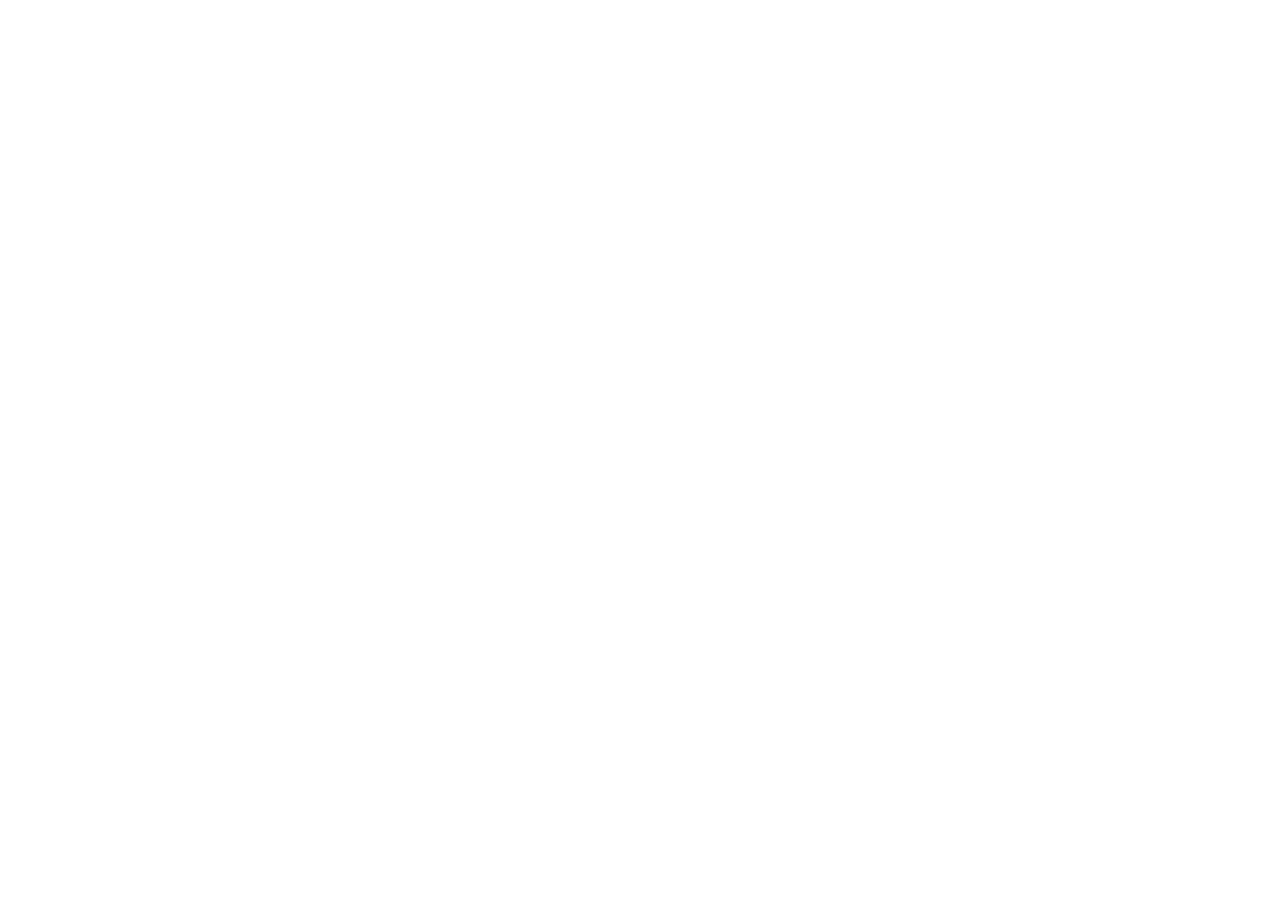
==== index.html @ 73774432 "Use tech stack vite_react_shadcn_ts" ====
<!DOCTYPE html>
<html lang="en">
  <head>
    <meta charset="UTF-8" />
    <meta name="viewport" content="width=device-width, initial-scale=1.0" />
    <title>dirigo-issue-rank</title>
    <meta name="description" content="Lovable Generated Project" />
    <meta name="author" content="Lovable" />

    <meta property="og:title" content="dirigo-issue-rank" />
    <meta property="og:description" content="Lovable Generated Project" />
    <meta property="og:type" content="website" />
    <meta property="og:image" content="https://lovable.dev/opengraph-image-p98pqg.png" />

    <meta name="twitter:card" content="summary_large_image" />
    <meta name="twitter:site" content="@lovable_dev" />
    <meta name="twitter:image" content="https://lovable.dev/opengraph-image-p98pqg.png" />
  </head>

  <body>
    <div id="root"></div>
    <!-- IMPORTANT: DO NOT REMOVE THIS SCRIPT TAG OR THIS VERY COMMENT! -->
    <script src="https://cdn.gpteng.co/gptengineer.js" type="module"></script>
    <script type="module" src="/src/main.tsx"></script>
  </body>
</html>
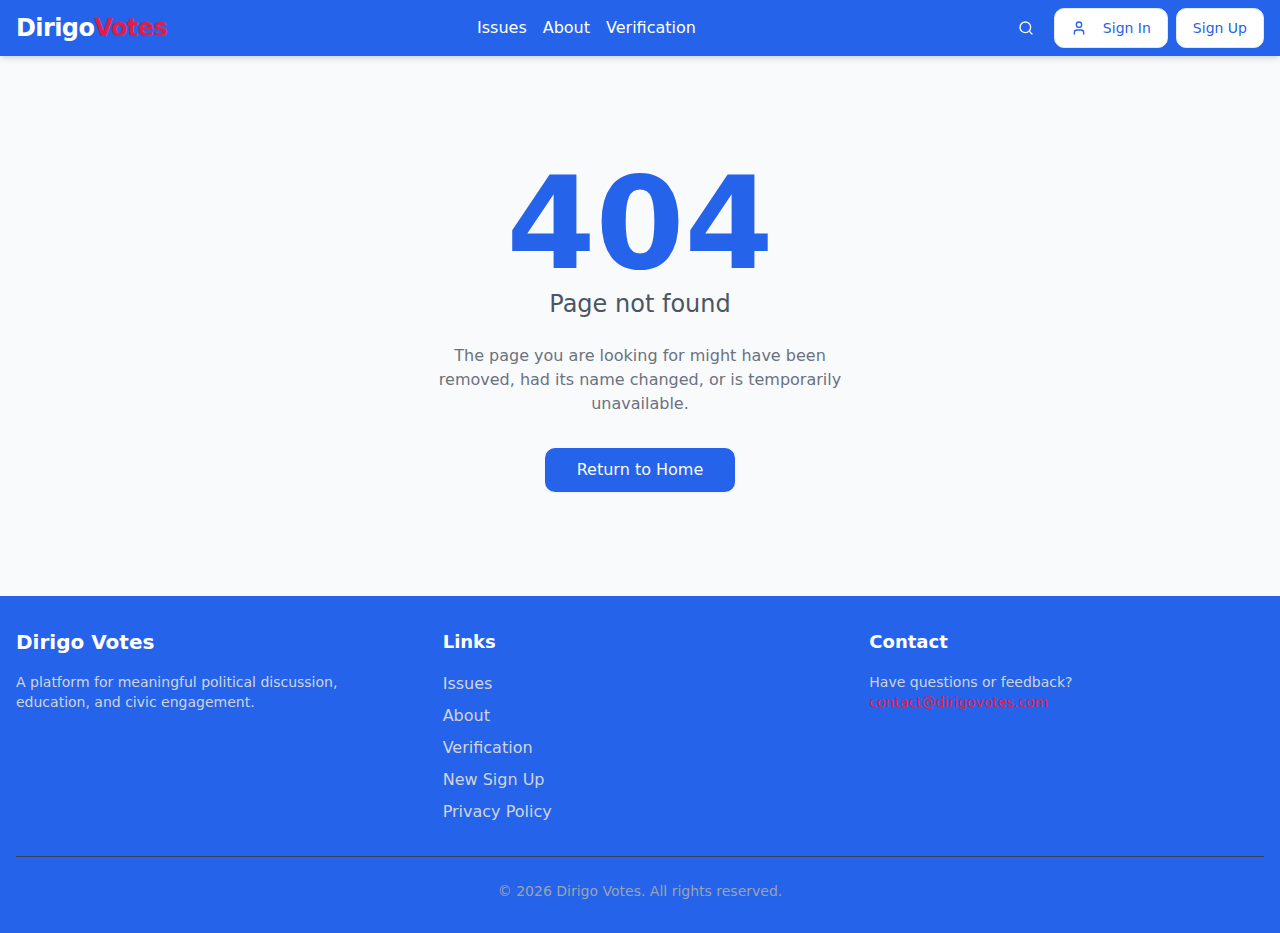
==== commit 893b3aa8: "deploy: 84d35c03c6ad5ea9a88a1acf1cf46788c0f653ad" ====
--- a/index.html
+++ b/index.html
@@ -1,26 +1,29 @@
+
 <!DOCTYPE html>
 <html lang="en">
   <head>
     <meta charset="UTF-8" />
     <meta name="viewport" content="width=device-width, initial-scale=1.0" />
-    <title>dirigo-issue-rank</title>
-    <meta name="description" content="Lovable Generated Project" />
-    <meta name="author" content="Lovable" />
+    <meta http-equiv="Content-Security-Policy" content="script-src 'self' 'unsafe-eval' https://cdn.gpteng.co https://*.lovable.dev https://*.lovable.app;">
+    <title>Dirigo Votes - Democracy is a Conversation</title>
+    <meta name="description" content="A platform for political education and discourse centered on issues and positions" />
+    <meta name="author" content="Dirigo Votes" />
 
-    <meta property="og:title" content="dirigo-issue-rank" />
-    <meta property="og:description" content="Lovable Generated Project" />
+    <meta property="og:title" content="Dirigo Votes" />
+    <meta property="og:description" content="A platform for political education and discourse centered on issues and positions" />
     <meta property="og:type" content="website" />
     <meta property="og:image" content="https://lovable.dev/opengraph-image-p98pqg.png" />
 
     <meta name="twitter:card" content="summary_large_image" />
-    <meta name="twitter:site" content="@lovable_dev" />
+    <meta name="twitter:site" content="@DirigVotes" />
     <meta name="twitter:image" content="https://lovable.dev/opengraph-image-p98pqg.png" />
+    <script type="module" crossorigin src="/assets/index-CivT9En5.js"></script>
+    <link rel="stylesheet" crossorigin href="/assets/index-nT3lsCF1.css">
   </head>
 
   <body>
     <div id="root"></div>
     <!-- IMPORTANT: DO NOT REMOVE THIS SCRIPT TAG OR THIS VERY COMMENT! -->
     <script src="https://cdn.gpteng.co/gptengineer.js" type="module"></script>
-    <script type="module" src="/src/main.tsx"></script>
   </body>
 </html>
--- a/assets/index-nT3lsCF1.css
+++ b/assets/index-nT3lsCF1.css
@@ -0,0 +1 @@
+*,:before,:after{--tw-border-spacing-x: 0;--tw-border-spacing-y: 0;--tw-translate-x: 0;--tw-translate-y: 0;--tw-rotate: 0;--tw-skew-x: 0;--tw-skew-y: 0;--tw-scale-x: 1;--tw-scale-y: 1;--tw-pan-x: ;--tw-pan-y: ;--tw-pinch-zoom: ;--tw-scroll-snap-strictness: proximity;--tw-gradient-from-position: ;--tw-gradient-via-position: ;--tw-gradient-to-position: ;--tw-ordinal: ;--tw-slashed-zero: ;--tw-numeric-figure: ;--tw-numeric-spacing: ;--tw-numeric-fraction: ;--tw-ring-inset: ;--tw-ring-offset-width: 0px;--tw-ring-offset-color: #fff;--tw-ring-color: rgb(59 130 246 / .5);--tw-ring-offset-shadow: 0 0 #0000;--tw-ring-shadow: 0 0 #0000;--tw-shadow: 0 0 #0000;--tw-shadow-colored: 0 0 #0000;--tw-blur: ;--tw-brightness: ;--tw-contrast: ;--tw-grayscale: ;--tw-hue-rotate: ;--tw-invert: ;--tw-saturate: ;--tw-sepia: ;--tw-drop-shadow: ;--tw-backdrop-blur: ;--tw-backdrop-brightness: ;--tw-backdrop-contrast: ;--tw-backdrop-grayscale: ;--tw-backdrop-hue-rotate: ;--tw-backdrop-invert: ;--tw-backdrop-opacity: ;--tw-backdrop-saturate: ;--tw-backdrop-sepia: ;--tw-contain-size: ;--tw-contain-layout: ;--tw-contain-paint: ;--tw-contain-style: }::backdrop{--tw-border-spacing-x: 0;--tw-border-spacing-y: 0;--tw-translate-x: 0;--tw-translate-y: 0;--tw-rotate: 0;--tw-skew-x: 0;--tw-skew-y: 0;--tw-scale-x: 1;--tw-scale-y: 1;--tw-pan-x: ;--tw-pan-y: ;--tw-pinch-zoom: ;--tw-scroll-snap-strictness: proximity;--tw-gradient-from-position: ;--tw-gradient-via-position: ;--tw-gradient-to-position: ;--tw-ordinal: ;--tw-slashed-zero: ;--tw-numeric-figure: ;--tw-numeric-spacing: ;--tw-numeric-fraction: ;--tw-ring-inset: ;--tw-ring-offset-width: 0px;--tw-ring-offset-color: #fff;--tw-ring-color: rgb(59 130 246 / .5);--tw-ring-offset-shadow: 0 0 #0000;--tw-ring-shadow: 0 0 #0000;--tw-shadow: 0 0 #0000;--tw-shadow-colored: 0 0 #0000;--tw-blur: ;--tw-brightness: ;--tw-contrast: ;--tw-grayscale: ;--tw-hue-rotate: ;--tw-invert: ;--tw-saturate: ;--tw-sepia: ;--tw-drop-shadow: ;--tw-backdrop-blur: ;--tw-backdrop-brightness: ;--tw-backdrop-contrast: ;--tw-backdrop-grayscale: ;--tw-backdrop-hue-rotate: ;--tw-backdrop-invert: ;--tw-backdrop-opacity: ;--tw-backdrop-saturate: ;--tw-backdrop-sepia: ;--tw-contain-size: ;--tw-contain-layout: ;--tw-contain-paint: ;--tw-contain-style: }*,:before,:after{box-sizing:border-box;border-width:0;border-style:solid;border-color:#e5e7eb}:before,:after{--tw-content: ""}html,:host{line-height:1.5;-webkit-text-size-adjust:100%;-moz-tab-size:4;-o-tab-size:4;tab-size:4;font-family:ui-sans-serif,system-ui,sans-serif,"Apple Color Emoji","Segoe UI Emoji",Segoe UI Symbol,"Noto Color Emoji";font-feature-settings:normal;font-variation-settings:normal;-webkit-tap-highlight-color:transparent}body{margin:0;line-height:inherit}hr{height:0;color:inherit;border-top-width:1px}abbr:where([title]){-webkit-text-decoration:underline dotted;text-decoration:underline dotted}h1,h2,h3,h4,h5,h6{font-size:inherit;font-weight:inherit}a{color:inherit;text-decoration:inherit}b,strong{font-weight:bolder}code,kbd,samp,pre{font-family:ui-monospace,SFMono-Regular,Menlo,Monaco,Consolas,Liberation Mono,Courier New,monospace;font-feature-settings:normal;font-variation-settings:normal;font-size:1em}small{font-size:80%}sub,sup{font-size:75%;line-height:0;position:relative;vertical-align:baseline}sub{bottom:-.25em}sup{top:-.5em}table{text-indent:0;border-color:inherit;border-collapse:collapse}button,input,optgroup,select,textarea{font-family:inherit;font-feature-settings:inherit;font-variation-settings:inherit;font-size:100%;font-weight:inherit;line-height:inherit;letter-spacing:inherit;color:inherit;margin:0;padding:0}button,select{text-transform:none}button,input:where([type=button]),input:where([type=reset]),input:where([type=submit]){-webkit-appearance:button;background-color:transparent;background-image:none}:-moz-focusring{outline:auto}:-moz-ui-invalid{box-shadow:none}progress{vertical-align:baseline}::-webkit-inner-spin-button,::-webkit-outer-spin-button{height:auto}[type=search]{-webkit-appearance:textfield;outline-offset:-2px}::-webkit-search-decoration{-webkit-appearance:none}::-webkit-file-upload-button{-webkit-appearance:button;font:inherit}summary{display:list-item}blockquote,dl,dd,h1,h2,h3,h4,h5,h6,hr,figure,p,pre{margin:0}fieldset{margin:0;padding:0}legend{padding:0}ol,ul,menu{list-style:none;margin:0;padding:0}dialog{padding:0}textarea{resize:vertical}input::-moz-placeholder,textarea::-moz-placeholder{opacity:1;color:#9ca3af}input::placeholder,textarea::placeholder{opacity:1;color:#9ca3af}button,[role=button]{cursor:pointer}:disabled{cursor:default}img,svg,video,canvas,audio,iframe,embed,object{display:block;vertical-align:middle}img,video{max-width:100%;height:auto}[hidden]:where(:not([hidden=until-found])){display:none}:root{--background: 210 40% 98%;--foreground: 222.2 84% 4.9%;--card: 0 0% 100%;--card-foreground: 222.2 84% 4.9%;--popover: 0 0% 100%;--popover-foreground: 222.2 84% 4.9%;--primary: 224 76% 48%;--primary-foreground: 210 40% 98%;--secondary: 355 90% 50%;--secondary-foreground: 210 40% 98%;--muted: 210 40% 96.1%;--muted-foreground: 215.4 16.3% 46.9%;--accent: 355 90% 50%;--accent-foreground: 210 40% 98%;--destructive: 0 84.2% 60.2%;--destructive-foreground: 210 40% 98%;--border: 214.3 31.8% 91.4%;--input: 214.3 31.8% 91.4%;--ring: 224 76% 48%;--radius: .75rem}*{border-color:hsl(var(--border))}body{background-color:hsl(var(--background));color:hsl(var(--foreground));font-feature-settings:"ss01","ss02","cv01","cv02","cv03"}.container{width:100%;margin-right:auto;margin-left:auto;padding-right:2rem;padding-left:2rem}@media (min-width: 1400px){.container{max-width:1400px}}.sr-only{position:absolute;width:1px;height:1px;padding:0;margin:-1px;overflow:hidden;clip:rect(0,0,0,0);white-space:nowrap;border-width:0}.pointer-events-none{pointer-events:none}.pointer-events-auto{pointer-events:auto}.visible{visibility:visible}.invisible{visibility:hidden}.fixed{position:fixed}.absolute{position:absolute}.relative{position:relative}.inset-0{top:0;right:0;bottom:0;left:0}.inset-x-0{left:0;right:0}.inset-y-0{top:0;bottom:0}.-bottom-12{bottom:-3rem}.-left-12{left:-3rem}.-right-12{right:-3rem}.-top-12{top:-3rem}.bottom-0{bottom:0}.left-0{left:0}.left-1{left:.25rem}.left-1\/2{left:50%}.left-2{left:.5rem}.left-2\.5{left:.625rem}.left-\[50\%\]{left:50%}.right-0{right:0}.right-1{right:.25rem}.right-2{right:.5rem}.right-3{right:.75rem}.right-4{right:1rem}.top-0{top:0}.top-1\.5{top:.375rem}.top-1\/2{top:50%}.top-2{top:.5rem}.top-2\.5{top:.625rem}.top-3\.5{top:.875rem}.top-4{top:1rem}.top-\[1px\]{top:1px}.top-\[50\%\]{top:50%}.top-\[60\%\]{top:60%}.top-full{top:100%}.z-10{z-index:10}.z-20{z-index:20}.z-50{z-index:50}.z-\[100\]{z-index:100}.z-\[1\]{z-index:1}.-mx-1{margin-left:-.25rem;margin-right:-.25rem}.mx-2{margin-left:.5rem;margin-right:.5rem}.mx-3\.5{margin-left:.875rem;margin-right:.875rem}.mx-auto{margin-left:auto;margin-right:auto}.my-0\.5{margin-top:.125rem;margin-bottom:.125rem}.my-1{margin-top:.25rem;margin-bottom:.25rem}.my-12{margin-top:3rem;margin-bottom:3rem}.my-6{margin-top:1.5rem;margin-bottom:1.5rem}.my-8{margin-top:2rem;margin-bottom:2rem}.-ml-4{margin-left:-1rem}.-mt-4{margin-top:-1rem}.mb-1{margin-bottom:.25rem}.mb-12{margin-bottom:3rem}.mb-2{margin-bottom:.5rem}.mb-3{margin-bottom:.75rem}.mb-4{margin-bottom:1rem}.mb-5{margin-bottom:1.25rem}.mb-6{margin-bottom:1.5rem}.mb-8{margin-bottom:2rem}.ml-1{margin-left:.25rem}.ml-2{margin-left:.5rem}.ml-auto{margin-left:auto}.mr-1{margin-right:.25rem}.mr-2{margin-right:.5rem}.mt-0\.5{margin-top:.125rem}.mt-1{margin-top:.25rem}.mt-1\.5{margin-top:.375rem}.mt-12{margin-top:3rem}.mt-2{margin-top:.5rem}.mt-24{margin-top:6rem}.mt-4{margin-top:1rem}.mt-6{margin-top:1.5rem}.mt-8{margin-top:2rem}.mt-auto{margin-top:auto}.block{display:block}.flex{display:flex}.inline-flex{display:inline-flex}.table{display:table}.grid{display:grid}.hidden{display:none}.aspect-square{aspect-ratio:1 / 1}.aspect-video{aspect-ratio:16 / 9}.size-4{width:1rem;height:1rem}.h-1\.5{height:.375rem}.h-10{height:2.5rem}.h-11{height:2.75rem}.h-12{height:3rem}.h-16{height:4rem}.h-2{height:.5rem}.h-2\.5{height:.625rem}.h-24{height:6rem}.h-3{height:.75rem}.h-3\.5{height:.875rem}.h-32{height:8rem}.h-4{height:1rem}.h-40{height:10rem}.h-5{height:1.25rem}.h-6{height:1.5rem}.h-64{height:16rem}.h-7{height:1.75rem}.h-8{height:2rem}.h-80{height:20rem}.h-9{height:2.25rem}.h-\[1px\]{height:1px}.h-\[200px\]{height:200px}.h-\[300px\]{height:300px}.h-\[var\(--radix-navigation-menu-viewport-height\)\]{height:var(--radix-navigation-menu-viewport-height)}.h-\[var\(--radix-select-trigger-height\)\]{height:var(--radix-select-trigger-height)}.h-auto{height:auto}.h-full{height:100%}.h-px{height:1px}.h-svh{height:100svh}.max-h-96{max-height:24rem}.max-h-\[300px\]{max-height:300px}.max-h-\[60vh\]{max-height:60vh}.max-h-\[80vh\]{max-height:80vh}.max-h-screen{max-height:100vh}.min-h-0{min-height:0px}.min-h-\[100px\]{min-height:100px}.min-h-\[150px\]{min-height:150px}.min-h-\[200px\]{min-height:200px}.min-h-\[80px\]{min-height:80px}.min-h-screen{min-height:100vh}.min-h-svh{min-height:100svh}.w-0{width:0px}.w-1{width:.25rem}.w-1\/2{width:50%}.w-1\/3{width:33.333333%}.w-1\/4{width:25%}.w-10{width:2.5rem}.w-11{width:2.75rem}.w-12{width:3rem}.w-16{width:4rem}.w-2{width:.5rem}.w-2\.5{width:.625rem}.w-2\/3{width:66.666667%}.w-28{width:7rem}.w-3{width:.75rem}.w-3\.5{width:.875rem}.w-3\/4{width:75%}.w-4{width:1rem}.w-48{width:12rem}.w-5{width:1.25rem}.w-56{width:14rem}.w-6{width:1.5rem}.w-64{width:16rem}.w-7{width:1.75rem}.w-72{width:18rem}.w-8{width:2rem}.w-9{width:2.25rem}.w-\[--sidebar-width\]{width:var(--sidebar-width)}.w-\[100px\]{width:100px}.w-\[120px\]{width:120px}.w-\[180px\]{width:180px}.w-\[1px\]{width:1px}.w-\[200px\]{width:200px}.w-\[250px\]{width:250px}.w-auto{width:auto}.w-full{width:100%}.w-max{width:-moz-max-content;width:max-content}.w-px{width:1px}.min-w-0{min-width:0px}.min-w-5{min-width:1.25rem}.min-w-\[12rem\]{min-width:12rem}.min-w-\[8rem\]{min-width:8rem}.min-w-\[var\(--radix-select-trigger-width\)\]{min-width:var(--radix-select-trigger-width)}.max-w-2xl{max-width:42rem}.max-w-3xl{max-width:48rem}.max-w-4xl{max-width:56rem}.max-w-6xl{max-width:72rem}.max-w-\[--skeleton-width\]{max-width:var(--skeleton-width)}.max-w-\[230px\]{max-width:230px}.max-w-lg{max-width:32rem}.max-w-max{max-width:-moz-max-content;max-width:max-content}.max-w-md{max-width:28rem}.max-w-none{max-width:none}.max-w-sm{max-width:24rem}.max-w-xl{max-width:36rem}.max-w-xs{max-width:20rem}.flex-1{flex:1 1 0%}.flex-shrink-0,.shrink-0{flex-shrink:0}.flex-grow,.grow{flex-grow:1}.grow-0{flex-grow:0}.basis-full{flex-basis:100%}.caption-bottom{caption-side:bottom}.border-collapse{border-collapse:collapse}.-translate-x-1\/2{--tw-translate-x: -50%;transform:translate(var(--tw-translate-x),var(--tw-translate-y)) rotate(var(--tw-rotate)) skew(var(--tw-skew-x)) skewY(var(--tw-skew-y)) scaleX(var(--tw-scale-x)) scaleY(var(--tw-scale-y))}.-translate-x-px{--tw-translate-x: -1px;transform:translate(var(--tw-translate-x),var(--tw-translate-y)) rotate(var(--tw-rotate)) skew(var(--tw-skew-x)) skewY(var(--tw-skew-y)) scaleX(var(--tw-scale-x)) scaleY(var(--tw-scale-y))}.-translate-y-1\/2{--tw-translate-y: -50%;transform:translate(var(--tw-translate-x),var(--tw-translate-y)) rotate(var(--tw-rotate)) skew(var(--tw-skew-x)) skewY(var(--tw-skew-y)) scaleX(var(--tw-scale-x)) scaleY(var(--tw-scale-y))}.translate-x-\[-50\%\]{--tw-translate-x: -50%;transform:translate(var(--tw-translate-x),var(--tw-translate-y)) rotate(var(--tw-rotate)) skew(var(--tw-skew-x)) skewY(var(--tw-skew-y)) scaleX(var(--tw-scale-x)) scaleY(var(--tw-scale-y))}.translate-x-px{--tw-translate-x: 1px;transform:translate(var(--tw-translate-x),var(--tw-translate-y)) rotate(var(--tw-rotate)) skew(var(--tw-skew-x)) skewY(var(--tw-skew-y)) scaleX(var(--tw-scale-x)) scaleY(var(--tw-scale-y))}.translate-y-\[-50\%\]{--tw-translate-y: -50%;transform:translate(var(--tw-translate-x),var(--tw-translate-y)) rotate(var(--tw-rotate)) skew(var(--tw-skew-x)) skewY(var(--tw-skew-y)) scaleX(var(--tw-scale-x)) scaleY(var(--tw-scale-y))}.rotate-45{--tw-rotate: 45deg;transform:translate(var(--tw-translate-x),var(--tw-translate-y)) rotate(var(--tw-rotate)) skew(var(--tw-skew-x)) skewY(var(--tw-skew-y)) scaleX(var(--tw-scale-x)) scaleY(var(--tw-scale-y))}.rotate-90{--tw-rotate: 90deg;transform:translate(var(--tw-translate-x),var(--tw-translate-y)) rotate(var(--tw-rotate)) skew(var(--tw-skew-x)) skewY(var(--tw-skew-y)) scaleX(var(--tw-scale-x)) scaleY(var(--tw-scale-y))}.transform{transform:translate(var(--tw-translate-x),var(--tw-translate-y)) rotate(var(--tw-rotate)) skew(var(--tw-skew-x)) skewY(var(--tw-skew-y)) scaleX(var(--tw-scale-x)) scaleY(var(--tw-scale-y))}@keyframes pulse{50%{opacity:.8}0%,to{opacity:1}}.animate-pulse{animation:pulse 2s cubic-bezier(.4,0,.6,1) infinite}@keyframes spin{to{transform:rotate(360deg)}}.animate-spin{animation:spin 1s linear infinite}.cursor-default{cursor:default}.cursor-pointer{cursor:pointer}.touch-none{touch-action:none}.select-none{-webkit-user-select:none;-moz-user-select:none;user-select:none}.list-decimal{list-style-type:decimal}.list-none{list-style-type:none}.grid-cols-1{grid-template-columns:repeat(1,minmax(0,1fr))}.grid-cols-2{grid-template-columns:repeat(2,minmax(0,1fr))}.flex-row{flex-direction:row}.flex-col{flex-direction:column}.flex-col-reverse{flex-direction:column-reverse}.flex-wrap{flex-wrap:wrap}.items-start{align-items:flex-start}.items-end{align-items:flex-end}.items-center{align-items:center}.items-stretch{align-items:stretch}.justify-start{justify-content:flex-start}.justify-center{justify-content:center}.justify-between{justify-content:space-between}.gap-1{gap:.25rem}.gap-1\.5{gap:.375rem}.gap-2{gap:.5rem}.gap-3{gap:.75rem}.gap-4{gap:1rem}.gap-6{gap:1.5rem}.gap-8{gap:2rem}.space-x-1>:not([hidden])~:not([hidden]){--tw-space-x-reverse: 0;margin-right:calc(.25rem * var(--tw-space-x-reverse));margin-left:calc(.25rem * calc(1 - var(--tw-space-x-reverse)))}.space-x-2>:not([hidden])~:not([hidden]){--tw-space-x-reverse: 0;margin-right:calc(.5rem * var(--tw-space-x-reverse));margin-left:calc(.5rem * calc(1 - var(--tw-space-x-reverse)))}.space-x-3>:not([hidden])~:not([hidden]){--tw-space-x-reverse: 0;margin-right:calc(.75rem * var(--tw-space-x-reverse));margin-left:calc(.75rem * calc(1 - var(--tw-space-x-reverse)))}.space-x-4>:not([hidden])~:not([hidden]){--tw-space-x-reverse: 0;margin-right:calc(1rem * var(--tw-space-x-reverse));margin-left:calc(1rem * calc(1 - var(--tw-space-x-reverse)))}.space-y-0>:not([hidden])~:not([hidden]){--tw-space-y-reverse: 0;margin-top:calc(0px * calc(1 - var(--tw-space-y-reverse)));margin-bottom:calc(0px * var(--tw-space-y-reverse))}.space-y-1>:not([hidden])~:not([hidden]){--tw-space-y-reverse: 0;margin-top:calc(.25rem * calc(1 - var(--tw-space-y-reverse)));margin-bottom:calc(.25rem * var(--tw-space-y-reverse))}.space-y-1\.5>:not([hidden])~:not([hidden]){--tw-space-y-reverse: 0;margin-top:calc(.375rem * calc(1 - var(--tw-space-y-reverse)));margin-bottom:calc(.375rem * var(--tw-space-y-reverse))}.space-y-2>:not([hidden])~:not([hidden]){--tw-space-y-reverse: 0;margin-top:calc(.5rem * calc(1 - var(--tw-space-y-reverse)));margin-bottom:calc(.5rem * var(--tw-space-y-reverse))}.space-y-3>:not([hidden])~:not([hidden]){--tw-space-y-reverse: 0;margin-top:calc(.75rem * calc(1 - var(--tw-space-y-reverse)));margin-bottom:calc(.75rem * var(--tw-space-y-reverse))}.space-y-4>:not([hidden])~:not([hidden]){--tw-space-y-reverse: 0;margin-top:calc(1rem * calc(1 - var(--tw-space-y-reverse)));margin-bottom:calc(1rem * var(--tw-space-y-reverse))}.space-y-6>:not([hidden])~:not([hidden]){--tw-space-y-reverse: 0;margin-top:calc(1.5rem * calc(1 - var(--tw-space-y-reverse)));margin-bottom:calc(1.5rem * var(--tw-space-y-reverse))}.overflow-auto{overflow:auto}.overflow-hidden{overflow:hidden}.overflow-y-auto{overflow-y:auto}.overflow-x-hidden{overflow-x:hidden}.truncate{overflow:hidden;text-overflow:ellipsis;white-space:nowrap}.whitespace-nowrap{white-space:nowrap}.break-words{overflow-wrap:break-word}.rounded{border-radius:.25rem}.rounded-\[2px\]{border-radius:2px}.rounded-\[inherit\]{border-radius:inherit}.rounded-full{border-radius:9999px}.rounded-lg{border-radius:var(--radius)}.rounded-md{border-radius:calc(var(--radius) - 2px)}.rounded-sm{border-radius:calc(var(--radius) - 4px)}.rounded-xl{border-radius:.75rem}.rounded-t-\[10px\]{border-top-left-radius:10px;border-top-right-radius:10px}.rounded-tl-sm{border-top-left-radius:calc(var(--radius) - 4px)}.border{border-width:1px}.border-2{border-width:2px}.border-\[1\.5px\]{border-width:1.5px}.border-y{border-top-width:1px;border-bottom-width:1px}.border-b{border-bottom-width:1px}.border-l{border-left-width:1px}.border-l-4{border-left-width:4px}.border-r{border-right-width:1px}.border-t{border-top-width:1px}.border-dashed{border-style:dashed}.border-\[--color-border\]{border-color:var(--color-border)}.border-amber-200{--tw-border-opacity: 1;border-color:rgb(253 230 138 / var(--tw-border-opacity, 1))}.border-blue-100{--tw-border-opacity: 1;border-color:rgb(219 234 254 / var(--tw-border-opacity, 1))}.border-blue-200{--tw-border-opacity: 1;border-color:rgb(191 219 254 / var(--tw-border-opacity, 1))}.border-border{border-color:hsl(var(--border))}.border-border\/50{border-color:hsl(var(--border) / .5)}.border-destructive{border-color:hsl(var(--destructive))}.border-destructive\/50{border-color:hsl(var(--destructive) / .5)}.border-dirigo-blue{--tw-border-opacity: 1;border-color:rgb(37 99 235 / var(--tw-border-opacity, 1))}.border-dirigo-red{--tw-border-opacity: 1;border-color:rgb(225 29 72 / var(--tw-border-opacity, 1))}.border-gray-700{--tw-border-opacity: 1;border-color:rgb(55 65 81 / var(--tw-border-opacity, 1))}.border-green-200{--tw-border-opacity: 1;border-color:rgb(187 247 208 / var(--tw-border-opacity, 1))}.border-green-300{--tw-border-opacity: 1;border-color:rgb(134 239 172 / var(--tw-border-opacity, 1))}.border-input{border-color:hsl(var(--input))}.border-primary{border-color:hsl(var(--primary))}.border-red-100{--tw-border-opacity: 1;border-color:rgb(254 226 226 / var(--tw-border-opacity, 1))}.border-transparent{border-color:transparent}.border-l-transparent{border-left-color:transparent}.border-t-transparent{border-top-color:transparent}.bg-\[--color-bg\]{background-color:var(--color-bg)}.bg-accent{background-color:hsl(var(--accent))}.bg-amber-100{--tw-bg-opacity: 1;background-color:rgb(254 243 199 / var(--tw-bg-opacity, 1))}.bg-amber-50{--tw-bg-opacity: 1;background-color:rgb(255 251 235 / var(--tw-bg-opacity, 1))}.bg-background{background-color:hsl(var(--background))}.bg-black\/80{background-color:#000c}.bg-blue-100{--tw-bg-opacity: 1;background-color:rgb(219 234 254 / var(--tw-bg-opacity, 1))}.bg-blue-50{--tw-bg-opacity: 1;background-color:rgb(239 246 255 / var(--tw-bg-opacity, 1))}.bg-blue-600{--tw-bg-opacity: 1;background-color:rgb(37 99 235 / var(--tw-bg-opacity, 1))}.bg-border{background-color:hsl(var(--border))}.bg-card{background-color:hsl(var(--card))}.bg-destructive{background-color:hsl(var(--destructive))}.bg-destructive\/15{background-color:hsl(var(--destructive) / .15)}.bg-dirigo-blue{--tw-bg-opacity: 1;background-color:rgb(37 99 235 / var(--tw-bg-opacity, 1))}.bg-dirigo-blue\/10{background-color:#2563eb1a}.bg-dirigo-white{--tw-bg-opacity: 1;background-color:rgb(255 255 255 / var(--tw-bg-opacity, 1))}.bg-foreground{background-color:hsl(var(--foreground))}.bg-gray-100{--tw-bg-opacity: 1;background-color:rgb(243 244 246 / var(--tw-bg-opacity, 1))}.bg-gray-200{--tw-bg-opacity: 1;background-color:rgb(229 231 235 / var(--tw-bg-opacity, 1))}.bg-gray-50{--tw-bg-opacity: 1;background-color:rgb(249 250 251 / var(--tw-bg-opacity, 1))}.bg-green-100{--tw-bg-opacity: 1;background-color:rgb(220 252 231 / var(--tw-bg-opacity, 1))}.bg-green-50{--tw-bg-opacity: 1;background-color:rgb(240 253 244 / var(--tw-bg-opacity, 1))}.bg-muted{background-color:hsl(var(--muted))}.bg-muted\/50{background-color:hsl(var(--muted) / .5)}.bg-popover{background-color:hsl(var(--popover))}.bg-primary{background-color:hsl(var(--primary))}.bg-purple-100{--tw-bg-opacity: 1;background-color:rgb(243 232 255 / var(--tw-bg-opacity, 1))}.bg-red-100{--tw-bg-opacity: 1;background-color:rgb(254 226 226 / var(--tw-bg-opacity, 1))}.bg-red-50{--tw-bg-opacity: 1;background-color:rgb(254 242 242 / var(--tw-bg-opacity, 1))}.bg-secondary{background-color:hsl(var(--secondary))}.bg-slate-200{--tw-bg-opacity: 1;background-color:rgb(226 232 240 / var(--tw-bg-opacity, 1))}.bg-slate-50{--tw-bg-opacity: 1;background-color:rgb(248 250 252 / var(--tw-bg-opacity, 1))}.bg-transparent{background-color:transparent}.bg-white{--tw-bg-opacity: 1;background-color:rgb(255 255 255 / var(--tw-bg-opacity, 1))}.bg-yellow-100{--tw-bg-opacity: 1;background-color:rgb(254 249 195 / var(--tw-bg-opacity, 1))}.bg-gradient-to-br{background-image:linear-gradient(to bottom right,var(--tw-gradient-stops))}.from-slate-50{--tw-gradient-from: #f8fafc var(--tw-gradient-from-position);--tw-gradient-to: rgb(248 250 252 / 0) var(--tw-gradient-to-position);--tw-gradient-stops: var(--tw-gradient-from), var(--tw-gradient-to)}.to-blue-50{--tw-gradient-to: #eff6ff var(--tw-gradient-to-position)}.fill-current{fill:currentColor}.fill-white{fill:#fff}.stroke-muted{stroke:hsl(var(--muted))}.p-0{padding:0}.p-1{padding:.25rem}.p-2{padding:.5rem}.p-3{padding:.75rem}.p-4{padding:1rem}.p-5{padding:1.25rem}.p-6{padding:1.5rem}.p-8{padding:2rem}.p-\[1px\]{padding:1px}.px-1{padding-left:.25rem;padding-right:.25rem}.px-2{padding-left:.5rem;padding-right:.5rem}.px-2\.5{padding-left:.625rem;padding-right:.625rem}.px-3{padding-left:.75rem;padding-right:.75rem}.px-4{padding-left:1rem;padding-right:1rem}.px-5{padding-left:1.25rem;padding-right:1.25rem}.px-6{padding-left:1.5rem;padding-right:1.5rem}.px-8{padding-left:2rem;padding-right:2rem}.py-0\.5{padding-top:.125rem;padding-bottom:.125rem}.py-1{padding-top:.25rem;padding-bottom:.25rem}.py-1\.5{padding-top:.375rem;padding-bottom:.375rem}.py-10{padding-top:2.5rem;padding-bottom:2.5rem}.py-12{padding-top:3rem;padding-bottom:3rem}.py-2{padding-top:.5rem;padding-bottom:.5rem}.py-20{padding-top:5rem;padding-bottom:5rem}.py-3{padding-top:.75rem;padding-bottom:.75rem}.py-4{padding-top:1rem;padding-bottom:1rem}.py-6{padding-top:1.5rem;padding-bottom:1.5rem}.py-8{padding-top:2rem;padding-bottom:2rem}.pb-2{padding-bottom:.5rem}.pb-3{padding-bottom:.75rem}.pb-4{padding-bottom:1rem}.pb-8{padding-bottom:2rem}.pl-2\.5{padding-left:.625rem}.pl-4{padding-left:1rem}.pl-5{padding-left:1.25rem}.pl-8{padding-left:2rem}.pl-9{padding-left:2.25rem}.pr-2{padding-right:.5rem}.pr-2\.5{padding-right:.625rem}.pr-8{padding-right:2rem}.pt-0{padding-top:0}.pt-1{padding-top:.25rem}.pt-2{padding-top:.5rem}.pt-3{padding-top:.75rem}.pt-4{padding-top:1rem}.pt-6{padding-top:1.5rem}.text-left{text-align:left}.text-center{text-align:center}.align-middle{vertical-align:middle}.font-mono{font-family:ui-monospace,SFMono-Regular,Menlo,Monaco,Consolas,Liberation Mono,Courier New,monospace}.text-2xl{font-size:1.5rem;line-height:2rem}.text-3xl{font-size:1.875rem;line-height:2.25rem}.text-4xl{font-size:2.25rem;line-height:2.5rem}.text-9xl{font-size:8rem;line-height:1}.text-\[0\.8rem\]{font-size:.8rem}.text-base{font-size:1rem;line-height:1.5rem}.text-lg{font-size:1.125rem;line-height:1.75rem}.text-sm{font-size:.875rem;line-height:1.25rem}.text-xl{font-size:1.25rem;line-height:1.75rem}.text-xs{font-size:.75rem;line-height:1rem}.font-bold{font-weight:700}.font-medium{font-weight:500}.font-normal{font-weight:400}.font-semibold{font-weight:600}.uppercase{text-transform:uppercase}.capitalize{text-transform:capitalize}.tabular-nums{--tw-numeric-spacing: tabular-nums;font-variant-numeric:var(--tw-ordinal) var(--tw-slashed-zero) var(--tw-numeric-figure) var(--tw-numeric-spacing) var(--tw-numeric-fraction)}.leading-none{line-height:1}.tracking-tight{letter-spacing:-.025em}.tracking-widest{letter-spacing:.1em}.text-accent-foreground{color:hsl(var(--accent-foreground))}.text-amber-500{--tw-text-opacity: 1;color:rgb(245 158 11 / var(--tw-text-opacity, 1))}.text-amber-600{--tw-text-opacity: 1;color:rgb(217 119 6 / var(--tw-text-opacity, 1))}.text-amber-700{--tw-text-opacity: 1;color:rgb(180 83 9 / var(--tw-text-opacity, 1))}.text-amber-800{--tw-text-opacity: 1;color:rgb(146 64 14 / var(--tw-text-opacity, 1))}.text-amber-900{--tw-text-opacity: 1;color:rgb(120 53 15 / var(--tw-text-opacity, 1))}.text-blue-500{--tw-text-opacity: 1;color:rgb(59 130 246 / var(--tw-text-opacity, 1))}.text-blue-600{--tw-text-opacity: 1;color:rgb(37 99 235 / var(--tw-text-opacity, 1))}.text-blue-700{--tw-text-opacity: 1;color:rgb(29 78 216 / var(--tw-text-opacity, 1))}.text-blue-800{--tw-text-opacity: 1;color:rgb(30 64 175 / var(--tw-text-opacity, 1))}.text-card-foreground{color:hsl(var(--card-foreground))}.text-current{color:currentColor}.text-destructive{color:hsl(var(--destructive))}.text-destructive-foreground{color:hsl(var(--destructive-foreground))}.text-dirigo-blue{--tw-text-opacity: 1;color:rgb(37 99 235 / var(--tw-text-opacity, 1))}.text-dirigo-red{--tw-text-opacity: 1;color:rgb(225 29 72 / var(--tw-text-opacity, 1))}.text-dirigo-white{--tw-text-opacity: 1;color:rgb(255 255 255 / var(--tw-text-opacity, 1))}.text-foreground{color:hsl(var(--foreground))}.text-foreground\/50{color:hsl(var(--foreground) / .5)}.text-gray-300{--tw-text-opacity: 1;color:rgb(209 213 219 / var(--tw-text-opacity, 1))}.text-gray-400{--tw-text-opacity: 1;color:rgb(156 163 175 / var(--tw-text-opacity, 1))}.text-gray-500{--tw-text-opacity: 1;color:rgb(107 114 128 / var(--tw-text-opacity, 1))}.text-gray-600{--tw-text-opacity: 1;color:rgb(75 85 99 / var(--tw-text-opacity, 1))}.text-gray-700{--tw-text-opacity: 1;color:rgb(55 65 81 / var(--tw-text-opacity, 1))}.text-gray-800{--tw-text-opacity: 1;color:rgb(31 41 55 / var(--tw-text-opacity, 1))}.text-green-500{--tw-text-opacity: 1;color:rgb(34 197 94 / var(--tw-text-opacity, 1))}.text-green-600{--tw-text-opacity: 1;color:rgb(22 163 74 / var(--tw-text-opacity, 1))}.text-green-700{--tw-text-opacity: 1;color:rgb(21 128 61 / var(--tw-text-opacity, 1))}.text-green-800{--tw-text-opacity: 1;color:rgb(22 101 52 / var(--tw-text-opacity, 1))}.text-indigo-500{--tw-text-opacity: 1;color:rgb(99 102 241 / var(--tw-text-opacity, 1))}.text-muted-foreground{color:hsl(var(--muted-foreground))}.text-popover-foreground{color:hsl(var(--popover-foreground))}.text-primary{color:hsl(var(--primary))}.text-primary-foreground{color:hsl(var(--primary-foreground))}.text-purple-500{--tw-text-opacity: 1;color:rgb(168 85 247 / var(--tw-text-opacity, 1))}.text-purple-800{--tw-text-opacity: 1;color:rgb(107 33 168 / var(--tw-text-opacity, 1))}.text-red-500{--tw-text-opacity: 1;color:rgb(239 68 68 / var(--tw-text-opacity, 1))}.text-red-800{--tw-text-opacity: 1;color:rgb(153 27 27 / var(--tw-text-opacity, 1))}.text-secondary{color:hsl(var(--secondary))}.text-secondary-foreground{color:hsl(var(--secondary-foreground))}.text-white{--tw-text-opacity: 1;color:rgb(255 255 255 / var(--tw-text-opacity, 1))}.text-yellow-500{--tw-text-opacity: 1;color:rgb(234 179 8 / var(--tw-text-opacity, 1))}.text-yellow-800{--tw-text-opacity: 1;color:rgb(133 77 14 / var(--tw-text-opacity, 1))}.underline-offset-4{text-underline-offset:4px}.opacity-0{opacity:0}.opacity-50{opacity:.5}.opacity-60{opacity:.6}.opacity-70{opacity:.7}.opacity-80{opacity:.8}.opacity-90{opacity:.9}.shadow-\[0_0_0_1px_hsl\(var\(--sidebar-border\)\)\]{--tw-shadow: 0 0 0 1px hsl(var(--sidebar-border));--tw-shadow-colored: 0 0 0 1px var(--tw-shadow-color);box-shadow:var(--tw-ring-offset-shadow, 0 0 #0000),var(--tw-ring-shadow, 0 0 #0000),var(--tw-shadow)}.shadow-lg{--tw-shadow: 0 10px 15px -3px rgb(0 0 0 / .1), 0 4px 6px -4px rgb(0 0 0 / .1);--tw-shadow-colored: 0 10px 15px -3px var(--tw-shadow-color), 0 4px 6px -4px var(--tw-shadow-color);box-shadow:var(--tw-ring-offset-shadow, 0 0 #0000),var(--tw-ring-shadow, 0 0 #0000),var(--tw-shadow)}.shadow-md{--tw-shadow: 0 4px 6px -1px rgb(0 0 0 / .1), 0 2px 4px -2px rgb(0 0 0 / .1);--tw-shadow-colored: 0 4px 6px -1px var(--tw-shadow-color), 0 2px 4px -2px var(--tw-shadow-color);box-shadow:var(--tw-ring-offset-shadow, 0 0 #0000),var(--tw-ring-shadow, 0 0 #0000),var(--tw-shadow)}.shadow-none{--tw-shadow: 0 0 #0000;--tw-shadow-colored: 0 0 #0000;box-shadow:var(--tw-ring-offset-shadow, 0 0 #0000),var(--tw-ring-shadow, 0 0 #0000),var(--tw-shadow)}.shadow-sm{--tw-shadow: 0 1px 2px 0 rgb(0 0 0 / .05);--tw-shadow-colored: 0 1px 2px 0 var(--tw-shadow-color);box-shadow:var(--tw-ring-offset-shadow, 0 0 #0000),var(--tw-ring-shadow, 0 0 #0000),var(--tw-shadow)}.shadow-xl{--tw-shadow: 0 20px 25px -5px rgb(0 0 0 / .1), 0 8px 10px -6px rgb(0 0 0 / .1);--tw-shadow-colored: 0 20px 25px -5px var(--tw-shadow-color), 0 8px 10px -6px var(--tw-shadow-color);box-shadow:var(--tw-ring-offset-shadow, 0 0 #0000),var(--tw-ring-shadow, 0 0 #0000),var(--tw-shadow)}.outline-none{outline:2px solid transparent;outline-offset:2px}.outline{outline-style:solid}.ring-0{--tw-ring-offset-shadow: var(--tw-ring-inset) 0 0 0 var(--tw-ring-offset-width) var(--tw-ring-offset-color);--tw-ring-shadow: var(--tw-ring-inset) 0 0 0 calc(0px + var(--tw-ring-offset-width)) var(--tw-ring-color);box-shadow:var(--tw-ring-offset-shadow),var(--tw-ring-shadow),var(--tw-shadow, 0 0 #0000)}.ring-2{--tw-ring-offset-shadow: var(--tw-ring-inset) 0 0 0 var(--tw-ring-offset-width) var(--tw-ring-offset-color);--tw-ring-shadow: var(--tw-ring-inset) 0 0 0 calc(2px + var(--tw-ring-offset-width)) var(--tw-ring-color);box-shadow:var(--tw-ring-offset-shadow),var(--tw-ring-shadow),var(--tw-shadow, 0 0 #0000)}.ring-ring{--tw-ring-color: hsl(var(--ring))}.ring-offset-background{--tw-ring-offset-color: hsl(var(--background))}.filter{filter:var(--tw-blur) var(--tw-brightness) var(--tw-contrast) var(--tw-grayscale) var(--tw-hue-rotate) var(--tw-invert) var(--tw-saturate) var(--tw-sepia) var(--tw-drop-shadow)}.transition{transition-property:color,background-color,border-color,text-decoration-color,fill,stroke,opacity,box-shadow,transform,filter,-webkit-backdrop-filter;transition-property:color,background-color,border-color,text-decoration-color,fill,stroke,opacity,box-shadow,transform,filter,backdrop-filter;transition-property:color,background-color,border-color,text-decoration-color,fill,stroke,opacity,box-shadow,transform,filter,backdrop-filter,-webkit-backdrop-filter;transition-timing-function:cubic-bezier(.4,0,.2,1);transition-duration:.15s}.transition-\[left\,right\,width\]{transition-property:left,right,width;transition-timing-function:cubic-bezier(.4,0,.2,1);transition-duration:.15s}.transition-\[margin\,opa\]{transition-property:margin,opa;transition-timing-function:cubic-bezier(.4,0,.2,1);transition-duration:.15s}.transition-\[width\,height\,padding\]{transition-property:width,height,padding;transition-timing-function:cubic-bezier(.4,0,.2,1);transition-duration:.15s}.transition-\[width\]{transition-property:width;transition-timing-function:cubic-bezier(.4,0,.2,1);transition-duration:.15s}.transition-all{transition-property:all;transition-timing-function:cubic-bezier(.4,0,.2,1);transition-duration:.15s}.transition-colors{transition-property:color,background-color,border-color,text-decoration-color,fill,stroke;transition-timing-function:cubic-bezier(.4,0,.2,1);transition-duration:.15s}.transition-opacity{transition-property:opacity;transition-timing-function:cubic-bezier(.4,0,.2,1);transition-duration:.15s}.transition-transform{transition-property:transform;transition-timing-function:cubic-bezier(.4,0,.2,1);transition-duration:.15s}.duration-1000{transition-duration:1s}.duration-200{transition-duration:.2s}.ease-in-out{transition-timing-function:cubic-bezier(.4,0,.2,1)}.ease-linear{transition-timing-function:linear}@keyframes enter{0%{opacity:var(--tw-enter-opacity, 1);transform:translate3d(var(--tw-enter-translate-x, 0),var(--tw-enter-translate-y, 0),0) scale3d(var(--tw-enter-scale, 1),var(--tw-enter-scale, 1),var(--tw-enter-scale, 1)) rotate(var(--tw-enter-rotate, 0))}}@keyframes exit{to{opacity:var(--tw-exit-opacity, 1);transform:translate3d(var(--tw-exit-translate-x, 0),var(--tw-exit-translate-y, 0),0) scale3d(var(--tw-exit-scale, 1),var(--tw-exit-scale, 1),var(--tw-exit-scale, 1)) rotate(var(--tw-exit-rotate, 0))}}.animate-in{animation-name:enter;animation-duration:.15s;--tw-enter-opacity: initial;--tw-enter-scale: initial;--tw-enter-rotate: initial;--tw-enter-translate-x: initial;--tw-enter-translate-y: initial}.fade-in-0{--tw-enter-opacity: 0}.fade-in-80{--tw-enter-opacity: .8}.zoom-in-95{--tw-enter-scale: .95}.duration-1000{animation-duration:1s}.duration-200{animation-duration:.2s}.ease-in-out{animation-timing-function:cubic-bezier(.4,0,.2,1)}.ease-linear{animation-timing-function:linear}.modern-card{transition-property:all;transition-timing-function:cubic-bezier(.4,0,.2,1);transition-duration:.2s;animation-duration:.2s}.modern-card:hover{--tw-translate-y: -.25rem;transform:translate(var(--tw-translate-x),var(--tw-translate-y)) rotate(var(--tw-rotate)) skew(var(--tw-skew-x)) skewY(var(--tw-skew-y)) scaleX(var(--tw-scale-x)) scaleY(var(--tw-scale-y));--tw-shadow: 0 10px 15px -3px rgb(0 0 0 / .1), 0 4px 6px -4px rgb(0 0 0 / .1);--tw-shadow-colored: 0 10px 15px -3px var(--tw-shadow-color), 0 4px 6px -4px var(--tw-shadow-color);box-shadow:var(--tw-ring-offset-shadow, 0 0 #0000),var(--tw-ring-shadow, 0 0 #0000),var(--tw-shadow)}.btn-hover-effect{position:relative;overflow:hidden;transition-property:all;transition-timing-function:cubic-bezier(.4,0,.2,1);transition-duration:.3s;animation-duration:.3s}.btn-hover-effect:after{position:absolute;top:0;right:0;bottom:0;left:0;z-index:-10;background-color:#ffffff1a;opacity:0;transition-property:opacity;transition-timing-function:cubic-bezier(.4,0,.2,1);transition-duration:.3s;--tw-content: "";content:var(--tw-content);animation-duration:.3s}.btn-hover-effect:hover:after{opacity:1}.gradient-bg-primary{background:linear-gradient(135deg,hsl(var(--primary)),hsl(var(--primary)/.8))}.gradient-bg-secondary{background:linear-gradient(135deg,hsl(var(--secondary)),hsl(var(--secondary)/.8))}@keyframes fade-in-up{0%{opacity:0;transform:translateY(10px)}to{opacity:1;transform:translateY(0)}}.animate-fade-in-up{animation:fade-in-up .5s ease-out forwards}.file\:border-0::file-selector-button{border-width:0px}.file\:bg-transparent::file-selector-button{background-color:transparent}.file\:text-sm::file-selector-button{font-size:.875rem;line-height:1.25rem}.file\:font-medium::file-selector-button{font-weight:500}.file\:text-foreground::file-selector-button{color:hsl(var(--foreground))}.placeholder\:text-muted-foreground::-moz-placeholder{color:hsl(var(--muted-foreground))}.placeholder\:text-muted-foreground::placeholder{color:hsl(var(--muted-foreground))}.after\:absolute:after{content:var(--tw-content);position:absolute}.after\:-inset-2:after{content:var(--tw-content);top:-.5rem;right:-.5rem;bottom:-.5rem;left:-.5rem}.after\:inset-y-0:after{content:var(--tw-content);top:0;bottom:0}.after\:left-1\/2:after{content:var(--tw-content);left:50%}.after\:w-1:after{content:var(--tw-content);width:.25rem}.after\:w-\[2px\]:after{content:var(--tw-content);width:2px}.after\:-translate-x-1\/2:after{content:var(--tw-content);--tw-translate-x: -50%;transform:translate(var(--tw-translate-x),var(--tw-translate-y)) rotate(var(--tw-rotate)) skew(var(--tw-skew-x)) skewY(var(--tw-skew-y)) scaleX(var(--tw-scale-x)) scaleY(var(--tw-scale-y))}.first\:rounded-l-md:first-child{border-top-left-radius:calc(var(--radius) - 2px);border-bottom-left-radius:calc(var(--radius) - 2px)}.first\:border-l:first-child{border-left-width:1px}.last\:rounded-r-md:last-child{border-top-right-radius:calc(var(--radius) - 2px);border-bottom-right-radius:calc(var(--radius) - 2px)}.focus-within\:relative:focus-within{position:relative}.focus-within\:z-20:focus-within{z-index:20}.hover\:border-primary:hover{border-color:hsl(var(--primary))}.hover\:bg-accent:hover{background-color:hsl(var(--accent))}.hover\:bg-accent\/10:hover{background-color:hsl(var(--accent) / .1)}.hover\:bg-blue-700:hover{--tw-bg-opacity: 1;background-color:rgb(29 78 216 / var(--tw-bg-opacity, 1))}.hover\:bg-destructive\/80:hover{background-color:hsl(var(--destructive) / .8)}.hover\:bg-destructive\/90:hover{background-color:hsl(var(--destructive) / .9)}.hover\:bg-dirigo-blue\/10:hover{background-color:#2563eb1a}.hover\:bg-dirigo-blue\/90:hover{background-color:#2563ebe6}.hover\:bg-dirigo-red\/10:hover{background-color:#e11d481a}.hover\:bg-dirigo-white\/90:hover{background-color:#ffffffe6}.hover\:bg-muted:hover{background-color:hsl(var(--muted))}.hover\:bg-muted\/50:hover{background-color:hsl(var(--muted) / .5)}.hover\:bg-muted\/60:hover{background-color:hsl(var(--muted) / .6)}.hover\:bg-primary:hover{background-color:hsl(var(--primary))}.hover\:bg-primary\/80:hover{background-color:hsl(var(--primary) / .8)}.hover\:bg-primary\/90:hover{background-color:hsl(var(--primary) / .9)}.hover\:bg-secondary:hover{background-color:hsl(var(--secondary))}.hover\:bg-secondary\/80:hover{background-color:hsl(var(--secondary) / .8)}.hover\:bg-opacity-90:hover{--tw-bg-opacity: .9}.hover\:text-accent-foreground:hover{color:hsl(var(--accent-foreground))}.hover\:text-blue-800:hover{--tw-text-opacity: 1;color:rgb(30 64 175 / var(--tw-text-opacity, 1))}.hover\:text-foreground:hover{color:hsl(var(--foreground))}.hover\:text-muted-foreground:hover{color:hsl(var(--muted-foreground))}.hover\:text-primary-foreground:hover{color:hsl(var(--primary-foreground))}.hover\:text-white:hover{--tw-text-opacity: 1;color:rgb(255 255 255 / var(--tw-text-opacity, 1))}.hover\:text-opacity-80:hover{--tw-text-opacity: .8}.hover\:underline:hover{text-decoration-line:underline}.hover\:opacity-100:hover{opacity:1}.hover\:shadow:hover{--tw-shadow: 0 1px 3px 0 rgb(0 0 0 / .1), 0 1px 2px -1px rgb(0 0 0 / .1);--tw-shadow-colored: 0 1px 3px 0 var(--tw-shadow-color), 0 1px 2px -1px var(--tw-shadow-color);box-shadow:var(--tw-ring-offset-shadow, 0 0 #0000),var(--tw-ring-shadow, 0 0 #0000),var(--tw-shadow)}.hover\:shadow-\[0_0_0_1px_hsl\(var\(--sidebar-accent\)\)\]:hover{--tw-shadow: 0 0 0 1px hsl(var(--sidebar-accent));--tw-shadow-colored: 0 0 0 1px var(--tw-shadow-color);box-shadow:var(--tw-ring-offset-shadow, 0 0 #0000),var(--tw-ring-shadow, 0 0 #0000),var(--tw-shadow)}.hover\:shadow-md:hover{--tw-shadow: 0 4px 6px -1px rgb(0 0 0 / .1), 0 2px 4px -2px rgb(0 0 0 / .1);--tw-shadow-colored: 0 4px 6px -1px var(--tw-shadow-color), 0 2px 4px -2px var(--tw-shadow-color);box-shadow:var(--tw-ring-offset-shadow, 0 0 #0000),var(--tw-ring-shadow, 0 0 #0000),var(--tw-shadow)}.focus\:bg-accent:focus{background-color:hsl(var(--accent))}.focus\:bg-primary:focus{background-color:hsl(var(--primary))}.focus\:text-accent-foreground:focus{color:hsl(var(--accent-foreground))}.focus\:text-primary-foreground:focus{color:hsl(var(--primary-foreground))}.focus\:opacity-100:focus{opacity:1}.focus\:outline-none:focus{outline:2px solid transparent;outline-offset:2px}.focus\:ring-2:focus{--tw-ring-offset-shadow: var(--tw-ring-inset) 0 0 0 var(--tw-ring-offset-width) var(--tw-ring-offset-color);--tw-ring-shadow: var(--tw-ring-inset) 0 0 0 calc(2px + var(--tw-ring-offset-width)) var(--tw-ring-color);box-shadow:var(--tw-ring-offset-shadow),var(--tw-ring-shadow),var(--tw-shadow, 0 0 #0000)}.focus\:ring-ring:focus{--tw-ring-color: hsl(var(--ring))}.focus\:ring-offset-2:focus{--tw-ring-offset-width: 2px}.focus-visible\:outline-none:focus-visible{outline:2px solid transparent;outline-offset:2px}.focus-visible\:ring-1:focus-visible{--tw-ring-offset-shadow: var(--tw-ring-inset) 0 0 0 var(--tw-ring-offset-width) var(--tw-ring-offset-color);--tw-ring-shadow: var(--tw-ring-inset) 0 0 0 calc(1px + var(--tw-ring-offset-width)) var(--tw-ring-color);box-shadow:var(--tw-ring-offset-shadow),var(--tw-ring-shadow),var(--tw-shadow, 0 0 #0000)}.focus-visible\:ring-2:focus-visible{--tw-ring-offset-shadow: var(--tw-ring-inset) 0 0 0 var(--tw-ring-offset-width) var(--tw-ring-offset-color);--tw-ring-shadow: var(--tw-ring-inset) 0 0 0 calc(2px + var(--tw-ring-offset-width)) var(--tw-ring-color);box-shadow:var(--tw-ring-offset-shadow),var(--tw-ring-shadow),var(--tw-shadow, 0 0 #0000)}.focus-visible\:ring-green-300:focus-visible{--tw-ring-opacity: 1;--tw-ring-color: rgb(134 239 172 / var(--tw-ring-opacity, 1))}.focus-visible\:ring-ring:focus-visible{--tw-ring-color: hsl(var(--ring))}.focus-visible\:ring-offset-1:focus-visible{--tw-ring-offset-width: 1px}.focus-visible\:ring-offset-2:focus-visible{--tw-ring-offset-width: 2px}.focus-visible\:ring-offset-background:focus-visible{--tw-ring-offset-color: hsl(var(--background))}.active\:scale-\[0\.98\]:active{--tw-scale-x: .98;--tw-scale-y: .98;transform:translate(var(--tw-translate-x),var(--tw-translate-y)) rotate(var(--tw-rotate)) skew(var(--tw-skew-x)) skewY(var(--tw-skew-y)) scaleX(var(--tw-scale-x)) scaleY(var(--tw-scale-y))}.disabled\:pointer-events-none:disabled{pointer-events:none}.disabled\:cursor-not-allowed:disabled{cursor:not-allowed}.disabled\:opacity-50:disabled{opacity:.5}.group\/menu-item:focus-within .group-focus-within\/menu-item\:opacity-100{opacity:1}.group\/menu-item:hover .group-hover\/menu-item\:opacity-100,.group:hover .group-hover\:opacity-100{opacity:1}.group.destructive .group-\[\.destructive\]\:border-muted\/40{border-color:hsl(var(--muted) / .4)}.group.toaster .group-\[\.toaster\]\:border-border{border-color:hsl(var(--border))}.group.toast .group-\[\.toast\]\:bg-muted{background-color:hsl(var(--muted))}.group.toast .group-\[\.toast\]\:bg-primary{background-color:hsl(var(--primary))}.group.toaster .group-\[\.toaster\]\:bg-background{background-color:hsl(var(--background))}.group.destructive .group-\[\.destructive\]\:text-red-300{--tw-text-opacity: 1;color:rgb(252 165 165 / var(--tw-text-opacity, 1))}.group.toast .group-\[\.toast\]\:text-muted-foreground{color:hsl(var(--muted-foreground))}.group.toast .group-\[\.toast\]\:text-primary-foreground{color:hsl(var(--primary-foreground))}.group.toaster .group-\[\.toaster\]\:text-foreground{color:hsl(var(--foreground))}.group.toaster .group-\[\.toaster\]\:shadow-lg{--tw-shadow: 0 10px 15px -3px rgb(0 0 0 / .1), 0 4px 6px -4px rgb(0 0 0 / .1);--tw-shadow-colored: 0 10px 15px -3px var(--tw-shadow-color), 0 4px 6px -4px var(--tw-shadow-color);box-shadow:var(--tw-ring-offset-shadow, 0 0 #0000),var(--tw-ring-shadow, 0 0 #0000),var(--tw-shadow)}.group.destructive .group-\[\.destructive\]\:hover\:border-destructive\/30:hover{border-color:hsl(var(--destructive) / .3)}.group.destructive .group-\[\.destructive\]\:hover\:bg-destructive:hover{background-color:hsl(var(--destructive))}.group.destructive .group-\[\.destructive\]\:hover\:text-destructive-foreground:hover{color:hsl(var(--destructive-foreground))}.group.destructive .group-\[\.destructive\]\:hover\:text-red-50:hover{--tw-text-opacity: 1;color:rgb(254 242 242 / var(--tw-text-opacity, 1))}.group.destructive .group-\[\.destructive\]\:focus\:ring-destructive:focus{--tw-ring-color: hsl(var(--destructive))}.group.destructive .group-\[\.destructive\]\:focus\:ring-red-400:focus{--tw-ring-opacity: 1;--tw-ring-color: rgb(248 113 113 / var(--tw-ring-opacity, 1))}.group.destructive .group-\[\.destructive\]\:focus\:ring-offset-red-600:focus{--tw-ring-offset-color: #dc2626}.peer:disabled~.peer-disabled\:cursor-not-allowed{cursor:not-allowed}.peer:disabled~.peer-disabled\:opacity-70{opacity:.7}.has-\[\:disabled\]\:opacity-50:has(:disabled){opacity:.5}.group\/menu-item:has([data-sidebar=menu-action]) .group-has-\[\[data-sidebar\=menu-action\]\]\/menu-item\:pr-8{padding-right:2rem}.aria-disabled\:pointer-events-none[aria-disabled=true]{pointer-events:none}.aria-disabled\:opacity-50[aria-disabled=true]{opacity:.5}.aria-selected\:bg-accent[aria-selected=true]{background-color:hsl(var(--accent))}.aria-selected\:bg-accent\/50[aria-selected=true]{background-color:hsl(var(--accent) / .5)}.aria-selected\:text-accent-foreground[aria-selected=true]{color:hsl(var(--accent-foreground))}.aria-selected\:text-muted-foreground[aria-selected=true]{color:hsl(var(--muted-foreground))}.aria-selected\:opacity-100[aria-selected=true]{opacity:1}.aria-selected\:opacity-30[aria-selected=true]{opacity:.3}.data-\[disabled\=true\]\:pointer-events-none[data-disabled=true],.data-\[disabled\]\:pointer-events-none[data-disabled]{pointer-events:none}.data-\[panel-group-direction\=vertical\]\:h-px[data-panel-group-direction=vertical]{height:1px}.data-\[panel-group-direction\=vertical\]\:w-full[data-panel-group-direction=vertical]{width:100%}.data-\[side\=bottom\]\:translate-y-1[data-side=bottom]{--tw-translate-y: .25rem;transform:translate(var(--tw-translate-x),var(--tw-translate-y)) rotate(var(--tw-rotate)) skew(var(--tw-skew-x)) skewY(var(--tw-skew-y)) scaleX(var(--tw-scale-x)) scaleY(var(--tw-scale-y))}.data-\[side\=left\]\:-translate-x-1[data-side=left]{--tw-translate-x: -.25rem;transform:translate(var(--tw-translate-x),var(--tw-translate-y)) rotate(var(--tw-rotate)) skew(var(--tw-skew-x)) skewY(var(--tw-skew-y)) scaleX(var(--tw-scale-x)) scaleY(var(--tw-scale-y))}.data-\[side\=right\]\:translate-x-1[data-side=right]{--tw-translate-x: .25rem;transform:translate(var(--tw-translate-x),var(--tw-translate-y)) rotate(var(--tw-rotate)) skew(var(--tw-skew-x)) skewY(var(--tw-skew-y)) scaleX(var(--tw-scale-x)) scaleY(var(--tw-scale-y))}.data-\[side\=top\]\:-translate-y-1[data-side=top]{--tw-translate-y: -.25rem;transform:translate(var(--tw-translate-x),var(--tw-translate-y)) rotate(var(--tw-rotate)) skew(var(--tw-skew-x)) skewY(var(--tw-skew-y)) scaleX(var(--tw-scale-x)) scaleY(var(--tw-scale-y))}.data-\[state\=checked\]\:translate-x-5[data-state=checked]{--tw-translate-x: 1.25rem;transform:translate(var(--tw-translate-x),var(--tw-translate-y)) rotate(var(--tw-rotate)) skew(var(--tw-skew-x)) skewY(var(--tw-skew-y)) scaleX(var(--tw-scale-x)) scaleY(var(--tw-scale-y))}.data-\[state\=unchecked\]\:translate-x-0[data-state=unchecked],.data-\[swipe\=cancel\]\:translate-x-0[data-swipe=cancel]{--tw-translate-x: 0px;transform:translate(var(--tw-translate-x),var(--tw-translate-y)) rotate(var(--tw-rotate)) skew(var(--tw-skew-x)) skewY(var(--tw-skew-y)) scaleX(var(--tw-scale-x)) scaleY(var(--tw-scale-y))}.data-\[swipe\=end\]\:translate-x-\[var\(--radix-toast-swipe-end-x\)\][data-swipe=end]{--tw-translate-x: var(--radix-toast-swipe-end-x);transform:translate(var(--tw-translate-x),var(--tw-translate-y)) rotate(var(--tw-rotate)) skew(var(--tw-skew-x)) skewY(var(--tw-skew-y)) scaleX(var(--tw-scale-x)) scaleY(var(--tw-scale-y))}.data-\[swipe\=move\]\:translate-x-\[var\(--radix-toast-swipe-move-x\)\][data-swipe=move]{--tw-translate-x: var(--radix-toast-swipe-move-x);transform:translate(var(--tw-translate-x),var(--tw-translate-y)) rotate(var(--tw-rotate)) skew(var(--tw-skew-x)) skewY(var(--tw-skew-y)) scaleX(var(--tw-scale-x)) scaleY(var(--tw-scale-y))}@keyframes accordion-up{0%{height:var(--radix-accordion-content-height)}to{height:0}}.data-\[state\=closed\]\:animate-accordion-up[data-state=closed]{animation:accordion-up .2s ease-out}@keyframes accordion-down{0%{height:0}to{height:var(--radix-accordion-content-height)}}.data-\[state\=open\]\:animate-accordion-down[data-state=open]{animation:accordion-down .2s ease-out}.data-\[panel-group-direction\=vertical\]\:flex-col[data-panel-group-direction=vertical]{flex-direction:column}.data-\[active\]\:bg-accent\/50[data-active]{background-color:hsl(var(--accent) / .5)}.data-\[selected\=\'true\'\]\:bg-accent[data-selected=true]{background-color:hsl(var(--accent))}.data-\[state\=active\]\:bg-background[data-state=active]{background-color:hsl(var(--background))}.data-\[state\=checked\]\:bg-primary[data-state=checked]{background-color:hsl(var(--primary))}.data-\[state\=on\]\:bg-accent[data-state=on],.data-\[state\=open\]\:bg-accent[data-state=open]{background-color:hsl(var(--accent))}.data-\[state\=open\]\:bg-accent\/50[data-state=open]{background-color:hsl(var(--accent) / .5)}.data-\[state\=open\]\:bg-secondary[data-state=open]{background-color:hsl(var(--secondary))}.data-\[state\=selected\]\:bg-muted[data-state=selected]{background-color:hsl(var(--muted))}.data-\[state\=unchecked\]\:bg-input[data-state=unchecked]{background-color:hsl(var(--input))}.data-\[active\=true\]\:font-medium[data-active=true]{font-weight:500}.data-\[selected\=true\]\:text-accent-foreground[data-selected=true]{color:hsl(var(--accent-foreground))}.data-\[state\=active\]\:text-foreground[data-state=active]{color:hsl(var(--foreground))}.data-\[state\=checked\]\:text-primary-foreground[data-state=checked]{color:hsl(var(--primary-foreground))}.data-\[state\=on\]\:text-accent-foreground[data-state=on],.data-\[state\=open\]\:text-accent-foreground[data-state=open]{color:hsl(var(--accent-foreground))}.data-\[state\=open\]\:text-muted-foreground[data-state=open]{color:hsl(var(--muted-foreground))}.data-\[disabled\=true\]\:opacity-50[data-disabled=true],.data-\[disabled\]\:opacity-50[data-disabled]{opacity:.5}.data-\[state\=open\]\:opacity-100[data-state=open]{opacity:1}.data-\[state\=active\]\:shadow-sm[data-state=active]{--tw-shadow: 0 1px 2px 0 rgb(0 0 0 / .05);--tw-shadow-colored: 0 1px 2px 0 var(--tw-shadow-color);box-shadow:var(--tw-ring-offset-shadow, 0 0 #0000),var(--tw-ring-shadow, 0 0 #0000),var(--tw-shadow)}.data-\[swipe\=move\]\:transition-none[data-swipe=move]{transition-property:none}.data-\[state\=closed\]\:duration-300[data-state=closed]{transition-duration:.3s}.data-\[state\=open\]\:duration-500[data-state=open]{transition-duration:.5s}.data-\[motion\^\=from-\]\:animate-in[data-motion^=from-],.data-\[state\=open\]\:animate-in[data-state=open],.data-\[state\=visible\]\:animate-in[data-state=visible]{animation-name:enter;animation-duration:.15s;--tw-enter-opacity: initial;--tw-enter-scale: initial;--tw-enter-rotate: initial;--tw-enter-translate-x: initial;--tw-enter-translate-y: initial}.data-\[motion\^\=to-\]\:animate-out[data-motion^=to-],.data-\[state\=closed\]\:animate-out[data-state=closed],.data-\[state\=hidden\]\:animate-out[data-state=hidden],.data-\[swipe\=end\]\:animate-out[data-swipe=end]{animation-name:exit;animation-duration:.15s;--tw-exit-opacity: initial;--tw-exit-scale: initial;--tw-exit-rotate: initial;--tw-exit-translate-x: initial;--tw-exit-translate-y: initial}.data-\[motion\^\=from-\]\:fade-in[data-motion^=from-]{--tw-enter-opacity: 0}.data-\[motion\^\=to-\]\:fade-out[data-motion^=to-],.data-\[state\=closed\]\:fade-out-0[data-state=closed]{--tw-exit-opacity: 0}.data-\[state\=closed\]\:fade-out-80[data-state=closed]{--tw-exit-opacity: .8}.data-\[state\=hidden\]\:fade-out[data-state=hidden]{--tw-exit-opacity: 0}.data-\[state\=open\]\:fade-in-0[data-state=open],.data-\[state\=visible\]\:fade-in[data-state=visible]{--tw-enter-opacity: 0}.data-\[state\=closed\]\:zoom-out-95[data-state=closed]{--tw-exit-scale: .95}.data-\[state\=open\]\:zoom-in-90[data-state=open]{--tw-enter-scale: .9}.data-\[state\=open\]\:zoom-in-95[data-state=open]{--tw-enter-scale: .95}.data-\[motion\=from-end\]\:slide-in-from-right-52[data-motion=from-end]{--tw-enter-translate-x: 13rem}.data-\[motion\=from-start\]\:slide-in-from-left-52[data-motion=from-start]{--tw-enter-translate-x: -13rem}.data-\[motion\=to-end\]\:slide-out-to-right-52[data-motion=to-end]{--tw-exit-translate-x: 13rem}.data-\[motion\=to-start\]\:slide-out-to-left-52[data-motion=to-start]{--tw-exit-translate-x: -13rem}.data-\[side\=bottom\]\:slide-in-from-top-2[data-side=bottom]{--tw-enter-translate-y: -.5rem}.data-\[side\=left\]\:slide-in-from-right-2[data-side=left]{--tw-enter-translate-x: .5rem}.data-\[side\=right\]\:slide-in-from-left-2[data-side=right]{--tw-enter-translate-x: -.5rem}.data-\[side\=top\]\:slide-in-from-bottom-2[data-side=top]{--tw-enter-translate-y: .5rem}.data-\[state\=closed\]\:slide-out-to-bottom[data-state=closed]{--tw-exit-translate-y: 100%}.data-\[state\=closed\]\:slide-out-to-left[data-state=closed]{--tw-exit-translate-x: -100%}.data-\[state\=closed\]\:slide-out-to-left-1\/2[data-state=closed]{--tw-exit-translate-x: -50%}.data-\[state\=closed\]\:slide-out-to-right[data-state=closed],.data-\[state\=closed\]\:slide-out-to-right-full[data-state=closed]{--tw-exit-translate-x: 100%}.data-\[state\=closed\]\:slide-out-to-top[data-state=closed]{--tw-exit-translate-y: -100%}.data-\[state\=closed\]\:slide-out-to-top-\[48\%\][data-state=closed]{--tw-exit-translate-y: -48%}.data-\[state\=open\]\:slide-in-from-bottom[data-state=open]{--tw-enter-translate-y: 100%}.data-\[state\=open\]\:slide-in-from-left[data-state=open]{--tw-enter-translate-x: -100%}.data-\[state\=open\]\:slide-in-from-left-1\/2[data-state=open]{--tw-enter-translate-x: -50%}.data-\[state\=open\]\:slide-in-from-right[data-state=open]{--tw-enter-translate-x: 100%}.data-\[state\=open\]\:slide-in-from-top[data-state=open]{--tw-enter-translate-y: -100%}.data-\[state\=open\]\:slide-in-from-top-\[48\%\][data-state=open]{--tw-enter-translate-y: -48%}.data-\[state\=open\]\:slide-in-from-top-full[data-state=open]{--tw-enter-translate-y: -100%}.data-\[state\=closed\]\:duration-300[data-state=closed]{animation-duration:.3s}.data-\[state\=open\]\:duration-500[data-state=open]{animation-duration:.5s}.data-\[panel-group-direction\=vertical\]\:after\:left-0[data-panel-group-direction=vertical]:after{content:var(--tw-content);left:0}.data-\[panel-group-direction\=vertical\]\:after\:h-1[data-panel-group-direction=vertical]:after{content:var(--tw-content);height:.25rem}.data-\[panel-group-direction\=vertical\]\:after\:w-full[data-panel-group-direction=vertical]:after{content:var(--tw-content);width:100%}.data-\[panel-group-direction\=vertical\]\:after\:-translate-y-1\/2[data-panel-group-direction=vertical]:after{content:var(--tw-content);--tw-translate-y: -50%;transform:translate(var(--tw-translate-x),var(--tw-translate-y)) rotate(var(--tw-rotate)) skew(var(--tw-skew-x)) skewY(var(--tw-skew-y)) scaleX(var(--tw-scale-x)) scaleY(var(--tw-scale-y))}.data-\[panel-group-direction\=vertical\]\:after\:translate-x-0[data-panel-group-direction=vertical]:after{content:var(--tw-content);--tw-translate-x: 0px;transform:translate(var(--tw-translate-x),var(--tw-translate-y)) rotate(var(--tw-rotate)) skew(var(--tw-skew-x)) skewY(var(--tw-skew-y)) scaleX(var(--tw-scale-x)) scaleY(var(--tw-scale-y))}.group[data-collapsible=offcanvas] .group-data-\[collapsible\=offcanvas\]\:left-\[calc\(var\(--sidebar-width\)\*-1\)\]{left:calc(var(--sidebar-width) * -1)}.group[data-collapsible=offcanvas] .group-data-\[collapsible\=offcanvas\]\:right-\[calc\(var\(--sidebar-width\)\*-1\)\]{right:calc(var(--sidebar-width) * -1)}.group[data-side=left] .group-data-\[side\=left\]\:-right-4{right:-1rem}.group[data-side=right] .group-data-\[side\=right\]\:left-0{left:0}.group[data-collapsible=icon] .group-data-\[collapsible\=icon\]\:-mt-8{margin-top:-2rem}.group[data-collapsible=icon] .group-data-\[collapsible\=icon\]\:hidden{display:none}.group[data-collapsible=icon] .group-data-\[collapsible\=icon\]\:\!size-8{width:2rem!important;height:2rem!important}.group[data-collapsible=icon] .group-data-\[collapsible\=icon\]\:w-\[--sidebar-width-icon\]{width:var(--sidebar-width-icon)}.group[data-collapsible=icon] .group-data-\[collapsible\=icon\]\:w-\[calc\(var\(--sidebar-width-icon\)_\+_theme\(spacing\.4\)\)\]{width:calc(var(--sidebar-width-icon) + 1rem)}.group[data-collapsible=icon] .group-data-\[collapsible\=icon\]\:w-\[calc\(var\(--sidebar-width-icon\)_\+_theme\(spacing\.4\)_\+2px\)\]{width:calc(var(--sidebar-width-icon) + 1rem + 2px)}.group[data-collapsible=offcanvas] .group-data-\[collapsible\=offcanvas\]\:w-0{width:0px}.group[data-collapsible=offcanvas] .group-data-\[collapsible\=offcanvas\]\:translate-x-0{--tw-translate-x: 0px;transform:translate(var(--tw-translate-x),var(--tw-translate-y)) rotate(var(--tw-rotate)) skew(var(--tw-skew-x)) skewY(var(--tw-skew-y)) scaleX(var(--tw-scale-x)) scaleY(var(--tw-scale-y))}.group[data-side=right] .group-data-\[side\=right\]\:rotate-180,.group[data-state=open] .group-data-\[state\=open\]\:rotate-180{--tw-rotate: 180deg;transform:translate(var(--tw-translate-x),var(--tw-translate-y)) rotate(var(--tw-rotate)) skew(var(--tw-skew-x)) skewY(var(--tw-skew-y)) scaleX(var(--tw-scale-x)) scaleY(var(--tw-scale-y))}.group[data-collapsible=icon] .group-data-\[collapsible\=icon\]\:overflow-hidden{overflow:hidden}.group[data-variant=floating] .group-data-\[variant\=floating\]\:rounded-lg{border-radius:var(--radius)}.group[data-variant=floating] .group-data-\[variant\=floating\]\:border{border-width:1px}.group[data-side=left] .group-data-\[side\=left\]\:border-r{border-right-width:1px}.group[data-side=right] .group-data-\[side\=right\]\:border-l{border-left-width:1px}.group[data-collapsible=icon] .group-data-\[collapsible\=icon\]\:\!p-0{padding:0!important}.group[data-collapsible=icon] .group-data-\[collapsible\=icon\]\:\!p-2{padding:.5rem!important}.group[data-collapsible=icon] .group-data-\[collapsible\=icon\]\:opacity-0{opacity:0}.group[data-variant=floating] .group-data-\[variant\=floating\]\:shadow{--tw-shadow: 0 1px 3px 0 rgb(0 0 0 / .1), 0 1px 2px -1px rgb(0 0 0 / .1);--tw-shadow-colored: 0 1px 3px 0 var(--tw-shadow-color), 0 1px 2px -1px var(--tw-shadow-color);box-shadow:var(--tw-ring-offset-shadow, 0 0 #0000),var(--tw-ring-shadow, 0 0 #0000),var(--tw-shadow)}.group[data-collapsible=offcanvas] .group-data-\[collapsible\=offcanvas\]\:after\:left-full:after{content:var(--tw-content);left:100%}.peer\/menu-button[data-size=default]~.peer-data-\[size\=default\]\/menu-button\:top-1\.5{top:.375rem}.peer\/menu-button[data-size=lg]~.peer-data-\[size\=lg\]\/menu-button\:top-2\.5{top:.625rem}.peer\/menu-button[data-size=sm]~.peer-data-\[size\=sm\]\/menu-button\:top-1{top:.25rem}.peer[data-variant=inset]~.peer-data-\[variant\=inset\]\:min-h-\[calc\(100svh-theme\(spacing\.4\)\)\]{min-height:calc(100svh - 1rem)}.dark\:border-destructive:is(.dark *){border-color:hsl(var(--destructive))}@media (min-width: 640px){.sm\:bottom-0{bottom:0}.sm\:right-0{right:0}.sm\:top-auto{top:auto}.sm\:mr-auto{margin-right:auto}.sm\:mt-0{margin-top:0}.sm\:flex{display:flex}.sm\:w-auto{width:auto}.sm\:max-w-\[500px\]{max-width:500px}.sm\:max-w-md{max-width:28rem}.sm\:max-w-sm{max-width:24rem}.sm\:grid-cols-2{grid-template-columns:repeat(2,minmax(0,1fr))}.sm\:flex-row{flex-direction:row}.sm\:flex-col{flex-direction:column}.sm\:items-end{align-items:flex-end}.sm\:justify-end{justify-content:flex-end}.sm\:justify-between{justify-content:space-between}.sm\:gap-0{gap:0px}.sm\:gap-2\.5{gap:.625rem}.sm\:space-x-2>:not([hidden])~:not([hidden]){--tw-space-x-reverse: 0;margin-right:calc(.5rem * var(--tw-space-x-reverse));margin-left:calc(.5rem * calc(1 - var(--tw-space-x-reverse)))}.sm\:space-x-4>:not([hidden])~:not([hidden]){--tw-space-x-reverse: 0;margin-right:calc(1rem * var(--tw-space-x-reverse));margin-left:calc(1rem * calc(1 - var(--tw-space-x-reverse)))}.sm\:space-y-0>:not([hidden])~:not([hidden]){--tw-space-y-reverse: 0;margin-top:calc(0px * calc(1 - var(--tw-space-y-reverse)));margin-bottom:calc(0px * var(--tw-space-y-reverse))}.sm\:rounded-lg{border-radius:var(--radius)}.sm\:text-left{text-align:left}.data-\[state\=open\]\:sm\:slide-in-from-bottom-full[data-state=open]{--tw-enter-translate-y: 100%}}@media (min-width: 768px){.md\:absolute{position:absolute}.md\:block{display:block}.md\:flex{display:flex}.md\:w-\[var\(--radix-navigation-menu-viewport-width\)\]{width:var(--radix-navigation-menu-viewport-width)}.md\:w-auto{width:auto}.md\:max-w-\[420px\]{max-width:420px}.md\:grid-cols-2{grid-template-columns:repeat(2,minmax(0,1fr))}.md\:grid-cols-3{grid-template-columns:repeat(3,minmax(0,1fr))}.md\:py-20{padding-top:5rem;padding-bottom:5rem}.md\:text-2xl{font-size:1.5rem;line-height:2rem}.md\:text-6xl{font-size:3.75rem;line-height:1}.md\:text-sm{font-size:.875rem;line-height:1.25rem}.md\:opacity-0{opacity:0}.after\:md\:hidden:after{content:var(--tw-content);display:none}.peer[data-variant=inset]~.md\:peer-data-\[variant\=inset\]\:m-2{margin:.5rem}.peer[data-state=collapsed][data-variant=inset]~.md\:peer-data-\[state\=collapsed\]\:peer-data-\[variant\=inset\]\:ml-2{margin-left:.5rem}.peer[data-variant=inset]~.md\:peer-data-\[variant\=inset\]\:ml-0{margin-left:0}.peer[data-variant=inset]~.md\:peer-data-\[variant\=inset\]\:rounded-xl{border-radius:.75rem}.peer[data-variant=inset]~.md\:peer-data-\[variant\=inset\]\:shadow{--tw-shadow: 0 1px 3px 0 rgb(0 0 0 / .1), 0 1px 2px -1px rgb(0 0 0 / .1);--tw-shadow-colored: 0 1px 3px 0 var(--tw-shadow-color), 0 1px 2px -1px var(--tw-shadow-color);box-shadow:var(--tw-ring-offset-shadow, 0 0 #0000),var(--tw-ring-shadow, 0 0 #0000),var(--tw-shadow)}}@media (min-width: 1024px){.lg\:grid-cols-2{grid-template-columns:repeat(2,minmax(0,1fr))}.lg\:grid-cols-3{grid-template-columns:repeat(3,minmax(0,1fr))}}.\[\&\:has\(\[aria-selected\]\)\]\:bg-accent:has([aria-selected]){background-color:hsl(var(--accent))}.first\:\[\&\:has\(\[aria-selected\]\)\]\:rounded-l-md:has([aria-selected]):first-child{border-top-left-radius:calc(var(--radius) - 2px);border-bottom-left-radius:calc(var(--radius) - 2px)}.last\:\[\&\:has\(\[aria-selected\]\)\]\:rounded-r-md:has([aria-selected]):last-child{border-top-right-radius:calc(var(--radius) - 2px);border-bottom-right-radius:calc(var(--radius) - 2px)}.\[\&\:has\(\[aria-selected\]\.day-outside\)\]\:bg-accent\/50:has([aria-selected].day-outside){background-color:hsl(var(--accent) / .5)}.\[\&\:has\(\[aria-selected\]\.day-range-end\)\]\:rounded-r-md:has([aria-selected].day-range-end){border-top-right-radius:calc(var(--radius) - 2px);border-bottom-right-radius:calc(var(--radius) - 2px)}.\[\&\:has\(\[role\=checkbox\]\)\]\:pr-0:has([role=checkbox]){padding-right:0}.\[\&\>button\]\:hidden>button{display:none}.\[\&\>span\:last-child\]\:truncate>span:last-child{overflow:hidden;text-overflow:ellipsis;white-space:nowrap}.\[\&\>span\]\:line-clamp-1>span{overflow:hidden;display:-webkit-box;-webkit-box-orient:vertical;-webkit-line-clamp:1}.\[\&\>svg\+div\]\:translate-y-\[-3px\]>svg+div{--tw-translate-y: -3px;transform:translate(var(--tw-translate-x),var(--tw-translate-y)) rotate(var(--tw-rotate)) skew(var(--tw-skew-x)) skewY(var(--tw-skew-y)) scaleX(var(--tw-scale-x)) scaleY(var(--tw-scale-y))}.\[\&\>svg\]\:absolute>svg{position:absolute}.\[\&\>svg\]\:left-4>svg{left:1rem}.\[\&\>svg\]\:top-4>svg{top:1rem}.\[\&\>svg\]\:size-3\.5>svg{width:.875rem;height:.875rem}.\[\&\>svg\]\:size-4>svg{width:1rem;height:1rem}.\[\&\>svg\]\:h-2\.5>svg{height:.625rem}.\[\&\>svg\]\:h-3>svg{height:.75rem}.\[\&\>svg\]\:w-2\.5>svg{width:.625rem}.\[\&\>svg\]\:w-3>svg{width:.75rem}.\[\&\>svg\]\:shrink-0>svg{flex-shrink:0}.\[\&\>svg\]\:text-destructive>svg{color:hsl(var(--destructive))}.\[\&\>svg\]\:text-foreground>svg{color:hsl(var(--foreground))}.\[\&\>svg\]\:text-muted-foreground>svg{color:hsl(var(--muted-foreground))}.\[\&\>svg\~\*\]\:pl-7>svg~*{padding-left:1.75rem}.\[\&\>tr\]\:last\:border-b-0:last-child>tr{border-bottom-width:0px}.\[\&\[data-panel-group-direction\=vertical\]\>div\]\:rotate-90[data-panel-group-direction=vertical]>div{--tw-rotate: 90deg;transform:translate(var(--tw-translate-x),var(--tw-translate-y)) rotate(var(--tw-rotate)) skew(var(--tw-skew-x)) skewY(var(--tw-skew-y)) scaleX(var(--tw-scale-x)) scaleY(var(--tw-scale-y))}.\[\&\[data-state\=open\]\>svg\]\:rotate-180[data-state=open]>svg{--tw-rotate: 180deg;transform:translate(var(--tw-translate-x),var(--tw-translate-y)) rotate(var(--tw-rotate)) skew(var(--tw-skew-x)) skewY(var(--tw-skew-y)) scaleX(var(--tw-scale-x)) scaleY(var(--tw-scale-y))}.\[\&_\.recharts-cartesian-axis-tick_text\]\:fill-muted-foreground .recharts-cartesian-axis-tick text{fill:hsl(var(--muted-foreground))}.\[\&_\.recharts-cartesian-grid_line\[stroke\=\'\#ccc\'\]\]\:stroke-border\/50 .recharts-cartesian-grid line[stroke="#ccc"]{stroke:hsl(var(--border) / .5)}.\[\&_\.recharts-curve\.recharts-tooltip-cursor\]\:stroke-border .recharts-curve.recharts-tooltip-cursor{stroke:hsl(var(--border))}.\[\&_\.recharts-dot\[stroke\=\'\#fff\'\]\]\:stroke-transparent .recharts-dot[stroke="#fff"]{stroke:transparent}.\[\&_\.recharts-layer\]\:outline-none .recharts-layer{outline:2px solid transparent;outline-offset:2px}.\[\&_\.recharts-polar-grid_\[stroke\=\'\#ccc\'\]\]\:stroke-border .recharts-polar-grid [stroke="#ccc"]{stroke:hsl(var(--border))}.\[\&_\.recharts-radial-bar-background-sector\]\:fill-muted .recharts-radial-bar-background-sector,.\[\&_\.recharts-rectangle\.recharts-tooltip-cursor\]\:fill-muted .recharts-rectangle.recharts-tooltip-cursor{fill:hsl(var(--muted))}.\[\&_\.recharts-reference-line_\[stroke\=\'\#ccc\'\]\]\:stroke-border .recharts-reference-line [stroke="#ccc"]{stroke:hsl(var(--border))}.\[\&_\.recharts-sector\[stroke\=\'\#fff\'\]\]\:stroke-transparent .recharts-sector[stroke="#fff"]{stroke:transparent}.\[\&_\.recharts-sector\]\:outline-none .recharts-sector,.\[\&_\.recharts-surface\]\:outline-none .recharts-surface{outline:2px solid transparent;outline-offset:2px}.\[\&_\[cmdk-group-heading\]\]\:px-2 [cmdk-group-heading]{padding-left:.5rem;padding-right:.5rem}.\[\&_\[cmdk-group-heading\]\]\:py-1\.5 [cmdk-group-heading]{padding-top:.375rem;padding-bottom:.375rem}.\[\&_\[cmdk-group-heading\]\]\:text-xs [cmdk-group-heading]{font-size:.75rem;line-height:1rem}.\[\&_\[cmdk-group-heading\]\]\:font-medium [cmdk-group-heading]{font-weight:500}.\[\&_\[cmdk-group-heading\]\]\:text-muted-foreground [cmdk-group-heading]{color:hsl(var(--muted-foreground))}.\[\&_\[cmdk-group\]\:not\(\[hidden\]\)_\~\[cmdk-group\]\]\:pt-0 [cmdk-group]:not([hidden])~[cmdk-group]{padding-top:0}.\[\&_\[cmdk-group\]\]\:px-2 [cmdk-group]{padding-left:.5rem;padding-right:.5rem}.\[\&_\[cmdk-input-wrapper\]_svg\]\:h-5 [cmdk-input-wrapper] svg{height:1.25rem}.\[\&_\[cmdk-input-wrapper\]_svg\]\:w-5 [cmdk-input-wrapper] svg{width:1.25rem}.\[\&_\[cmdk-input\]\]\:h-12 [cmdk-input]{height:3rem}.\[\&_\[cmdk-item\]\]\:px-2 [cmdk-item]{padding-left:.5rem;padding-right:.5rem}.\[\&_\[cmdk-item\]\]\:py-3 [cmdk-item]{padding-top:.75rem;padding-bottom:.75rem}.\[\&_\[cmdk-item\]_svg\]\:h-5 [cmdk-item] svg{height:1.25rem}.\[\&_\[cmdk-item\]_svg\]\:w-5 [cmdk-item] svg{width:1.25rem}.\[\&_p\]\:leading-relaxed p{line-height:1.625}.\[\&_svg\]\:pointer-events-none svg{pointer-events:none}.\[\&_svg\]\:size-4 svg{width:1rem;height:1rem}.\[\&_svg\]\:shrink-0 svg{flex-shrink:0}.\[\&_tr\:last-child\]\:border-0 tr:last-child{border-width:0px}.\[\&_tr\]\:border-b tr{border-bottom-width:1px}[data-side=left][data-collapsible=offcanvas] .\[\[data-side\=left\]\[data-collapsible\=offcanvas\]_\&\]\:-right-2{right:-.5rem}[data-side=left][data-state=collapsed] .\[\[data-side\=left\]\[data-state\=collapsed\]_\&\]\:cursor-e-resize{cursor:e-resize}[data-side=left] .\[\[data-side\=left\]_\&\]\:cursor-w-resize{cursor:w-resize}[data-side=right][data-collapsible=offcanvas] .\[\[data-side\=right\]\[data-collapsible\=offcanvas\]_\&\]\:-left-2{left:-.5rem}[data-side=right][data-state=collapsed] .\[\[data-side\=right\]\[data-state\=collapsed\]_\&\]\:cursor-w-resize{cursor:w-resize}[data-side=right] .\[\[data-side\=right\]_\&\]\:cursor-e-resize{cursor:e-resize}
